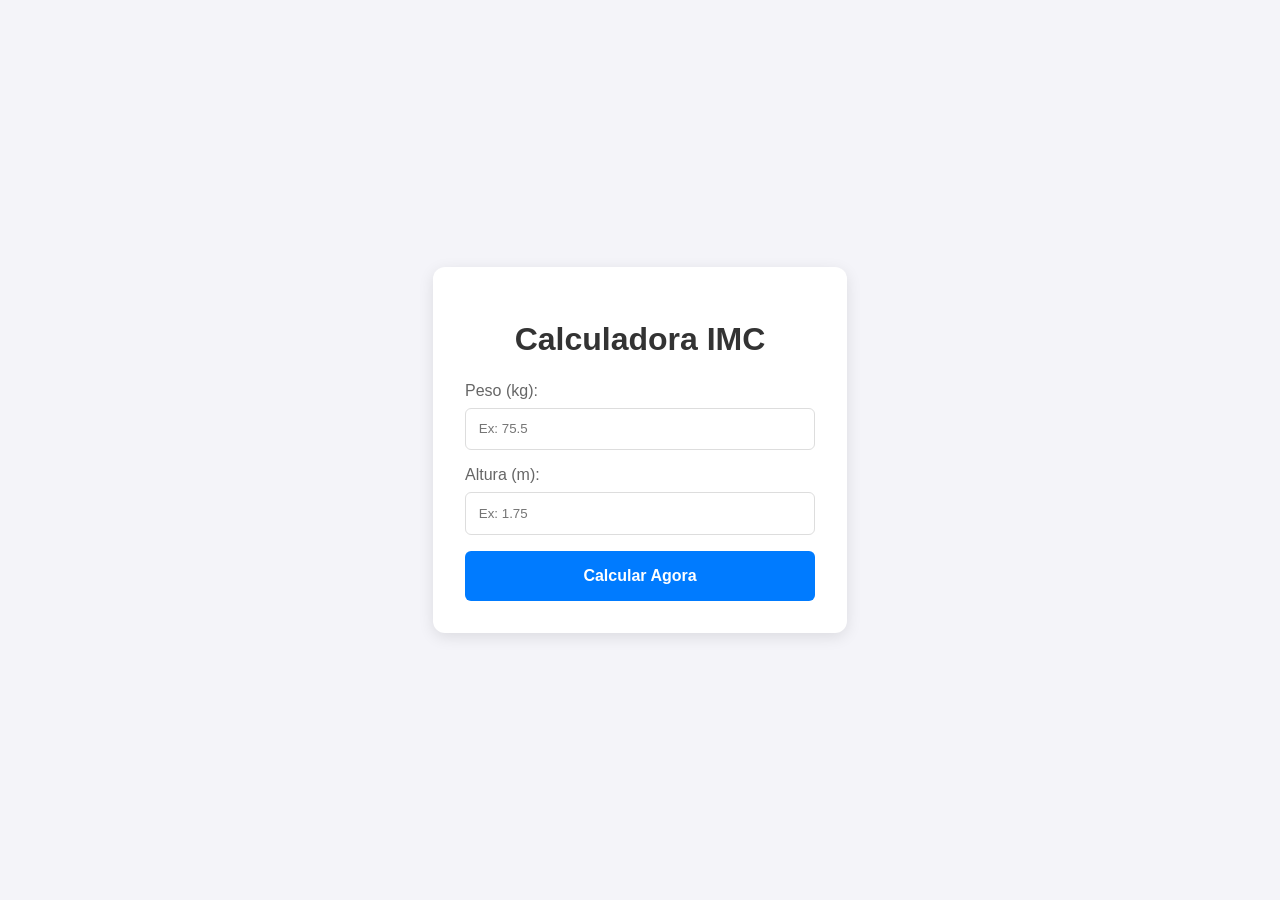
==== trabalho/index.html @ 9e7e749f "Rename lesson files and add IMC calculator Rename existing lesson files from willen04/02/ex01 to aul" ====
<!DOCTYPE html>
<html lang="pt-br">
<head>
    <meta charset="UTF-8">
    <meta name="viewport" content="width=device-width, initial-scale=1.0">
    <title>Calculadora de IMC</title>
    <link rel="stylesheet" href="assets/style/style.css">
    <script src="src/script.js" defer></script>
    
</head>
<body>

<div class="container">
    <h1>Calculadora IMC</h1>
    
    <div class="input-group">
        <label for="peso">Peso (kg):</label>
        <input type="number" id="peso" placeholder="Ex: 75.5" step="0.1">
    </div>

    <div class="input-group">
        <label for="altura">Altura (m):</label>
        <input type="number" id="altura" placeholder="Ex: 1.75" step="0.01">
    </div>

    <button onclick="calcularIMC()">Calcular Agora</button>

    <div id="resultado"></div>
</div>
</body>
</html>
---- trabalho/assets/style/style.css ----
@charset "UTF-8";

    body {
        font-family: 'Segoe UI', Tahoma, Geneva, Verdana, sans-serif;
        background-color: #f4f4f9;
        display: flex;
        justify-content: center;
        align-items: center;
        height: 100vh;
        margin: 0;
    }

    .container {
        background: white;
        padding: 2rem;
        border-radius: 12px;
        box-shadow: 0 4px 15px rgba(0,0,0,0.1);
        width: 350px;
        text-align: center;
    }

    h1 { color: #333; margin-bottom: 1.5rem; }

    .input-group {
        margin-bottom: 1rem;
        text-align: left;
    }

    label { display: block; margin-bottom: 0.5rem; color: #666; }

    input {
        width: 100%;
        padding: 0.8rem;
        border: 1px solid #ddd;
        border-radius: 6px;
        box-sizing: border-box; /* Garante que o padding não aumente o tamanho final */
    }

    button {
        width: 100%;
        padding: 1rem;
        background-color: #007bff;
        color: white;
        border: none;
        border-radius: 6px;
        cursor: pointer;
        font-size: 1rem;
        font-weight: bold;
        transition: background 0.3s;
    }

    button:hover { background-color: #0056b3; }

    #resultado {
        margin-top: 1.5rem;
        padding: 1rem;
        border-radius: 6px;
        display: none;
    }

    .alerta { background-color: #ffe8e8; color: #d9534f; }
    .sucesso { background-color: #e8f5e9; color: #2e7d32; }
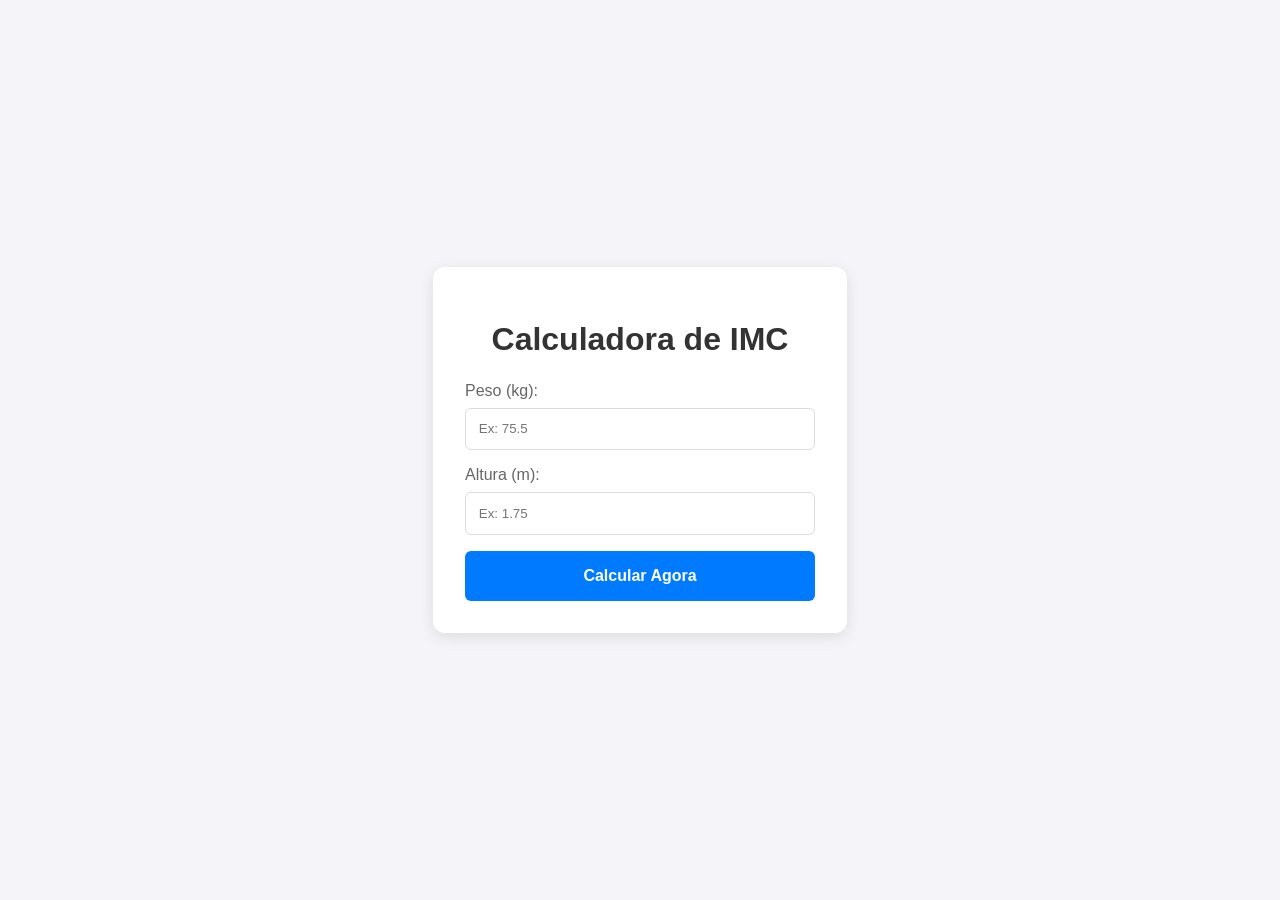
==== commit 323887e7: "Fix heading and remove incomplete JS listener Update trabalho/index.html: change H1 from "Calculador" ====
--- a/trabalho/index.html
+++ b/trabalho/index.html
@@ -11,7 +11,7 @@
 <body>
 
 <div class="container">
-    <h1>Calculadora IMC</h1>
+    <h1>Calculadora de IMC</h1>
     
     <div class="input-group">
         <label for="peso">Peso (kg):</label>
@@ -28,4 +28,4 @@
     <div id="resultado"></div>
 </div>
 </body>
-</html>+</html>
